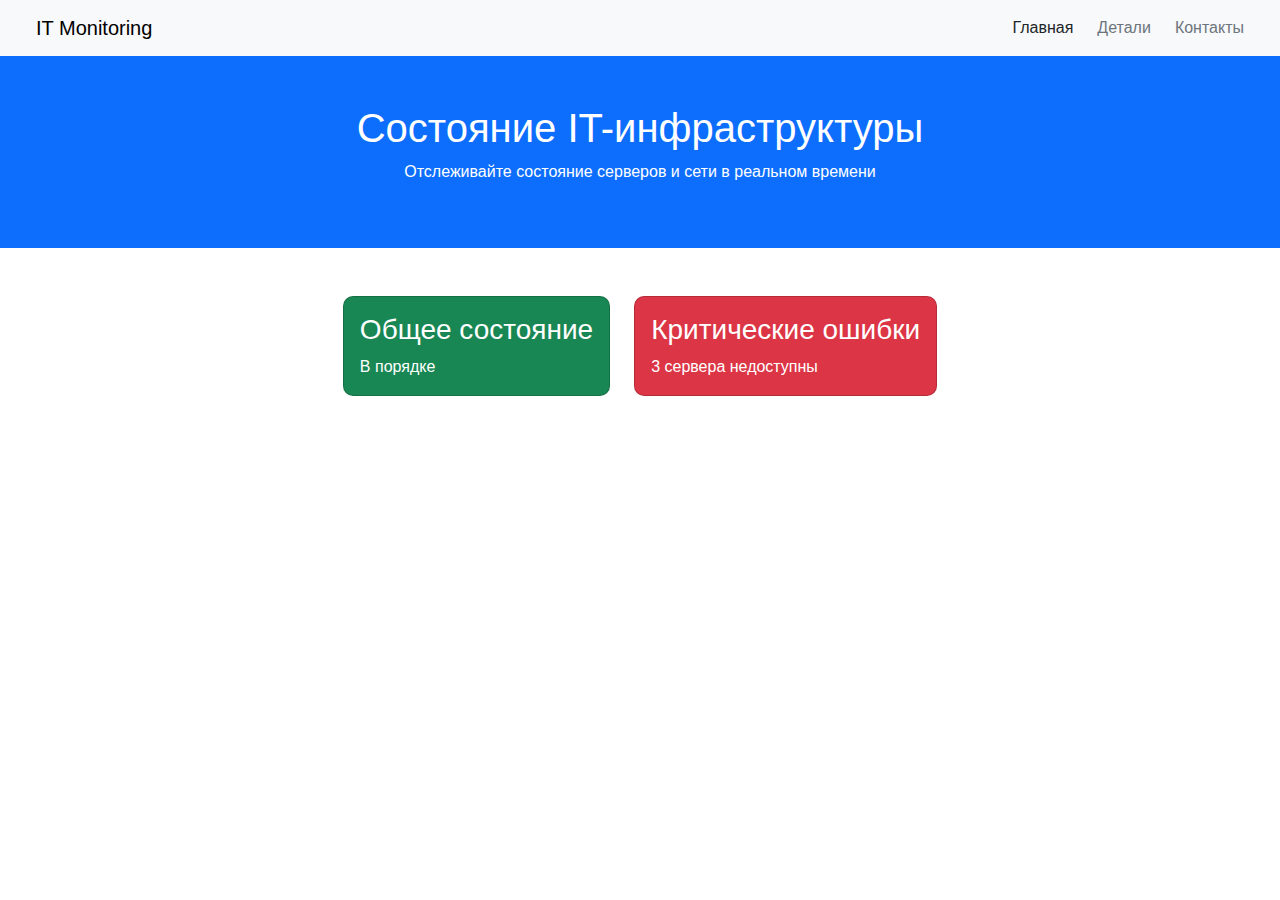
==== index.html @ 3ff17c2d "Initial commit" ====
<!doctype html>
<html lang="en">
<head>
    <meta charset="UTF-8">
    <meta name="viewport" content="width=device-width, initial-scale=1.0">
    <meta http-equiv="X-UA-Compatible" content="ie=edge">
    <link href="https://cdn.jsdelivr.net/npm/bootstrap@5.3.3/dist/css/bootstrap.min.css" rel="stylesheet" integrity="sha384-QWTKZyjpPEjISv5WaRU9OFeRpok6YctnYmDr5pNlyT2bRjXh0JMhjY6hW+ALEwIH" crossorigin="anonymous">
    <script src="https://cdn.jsdelivr.net/npm/bootstrap@5.3.3/dist/js/bootstrap.bundle.min.js" integrity="sha384-YvpcrYf0tY3lHB60NNkmXc5s9fDVZLESaAA55NDzOxhy9GkcIdslK1eN7N6jIeHz" crossorigin="anonymous"></script>
    <!--<link rel="stylesheet" href="./css/style.css">-->
    <title>IT Monitoring</title>
    <style>
        body {
            font-family: 'Rubik', sans-serif;
        }
    </style>
</head>
<body>
<nav class="navbar navbar-expand-lg navbar-light bg-light px-4">
    <div class="container-fluid">
        <span class="navbar-brand">IT Monitoring</span>
        <div class="d-flex gap-4">
            <a href="index.html" class="nav-link">Главная</a>
            <a href="details.html" class="nav-link text-secondary">Детали</a>
            <a href="contact.html" class="nav-link text-secondary">Контакты</a>
        </div>
    </div>
</nav>
<main>
    <div class="text-center bg-primary text-white py-5">
        <h1>Состояние IT-инфраструктуры</h1>
        <p>Отслеживайте состояние серверов и сети в реальном времени</p>
    </div>
    <div class="d-flex justify-content-center align-items-center gap-4 py-5 flex-column flex-sm-row">
        <div class="card text-white bg-success" style="border-radius: 10px;">
            <div class="card-body">
                <h3 class="card-title">Общее состояние</h3>
                <p class="card-text">В порядке</p>
            </div>
        </div>
        <div class="card text-white bg-danger" style="border-radius: 10px;">
            <div class="card-body">
                <h3 class="card-title secondary-">Критические ошибки</h3>
                <p class="card-text">3 сервера недоступны</p>
            </div>
        </div>
    </div>
</main>
</body>
</html>
---- css/style.css ----
*, p {
    margin: 0;
    font-family: 'Rubik', sans-serif;
}

nav {
    display: flex;
    justify-content: space-between;
    align-items: center;
    background-color: #f6f7f8;
    padding: 0 50px;
    height: 50px;
}

nav div {
    display: flex;
    justify-content: space-between;
    align-items: center;
    gap: 10px;
}

nav a {
    text-decoration: none;
    color: #626668;
    transition: .3s ease-in-out;
    padding: 10px;
    border-radius: 5px;
}

nav a:hover {
    background-color: #d0dae0;
    color: #000;
}

#header {
    display: flex;
    flex-direction: column;
    align-items: center;
    gap: 10px;
    width: 100%;
    text-align: center;
    background-color: #0d6dfb;
    color: #fff;
    padding: 50px 0;
}

#status {
    display: flex;
    justify-content: center;
    align-items: center;
    gap: 25px;
    padding: 50px 0;
}

.status-cards {
    color: #fff;
    width: 35vw;
    border-radius: 10px;
    padding: 20px;
}

#state {
    background-color: #198653;
}

#errors {
    background-color: #da3544;
}
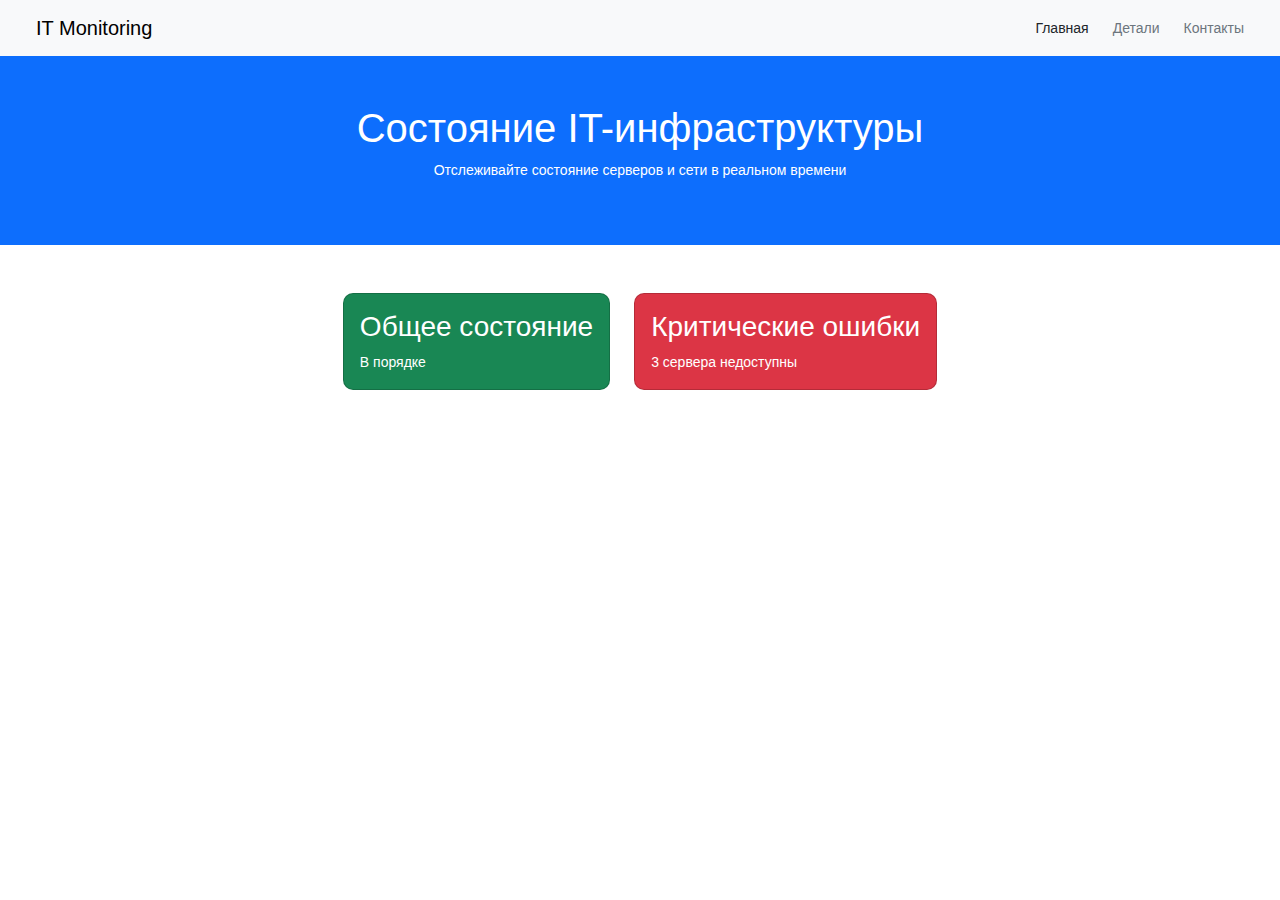
==== commit e350a811: "change font-size" ====
--- a/index.html
+++ b/index.html
@@ -11,6 +11,7 @@
     <style>
         body {
             font-family: 'Rubik', sans-serif;
+            font-size: 14px;
         }
     </style>
 </head>
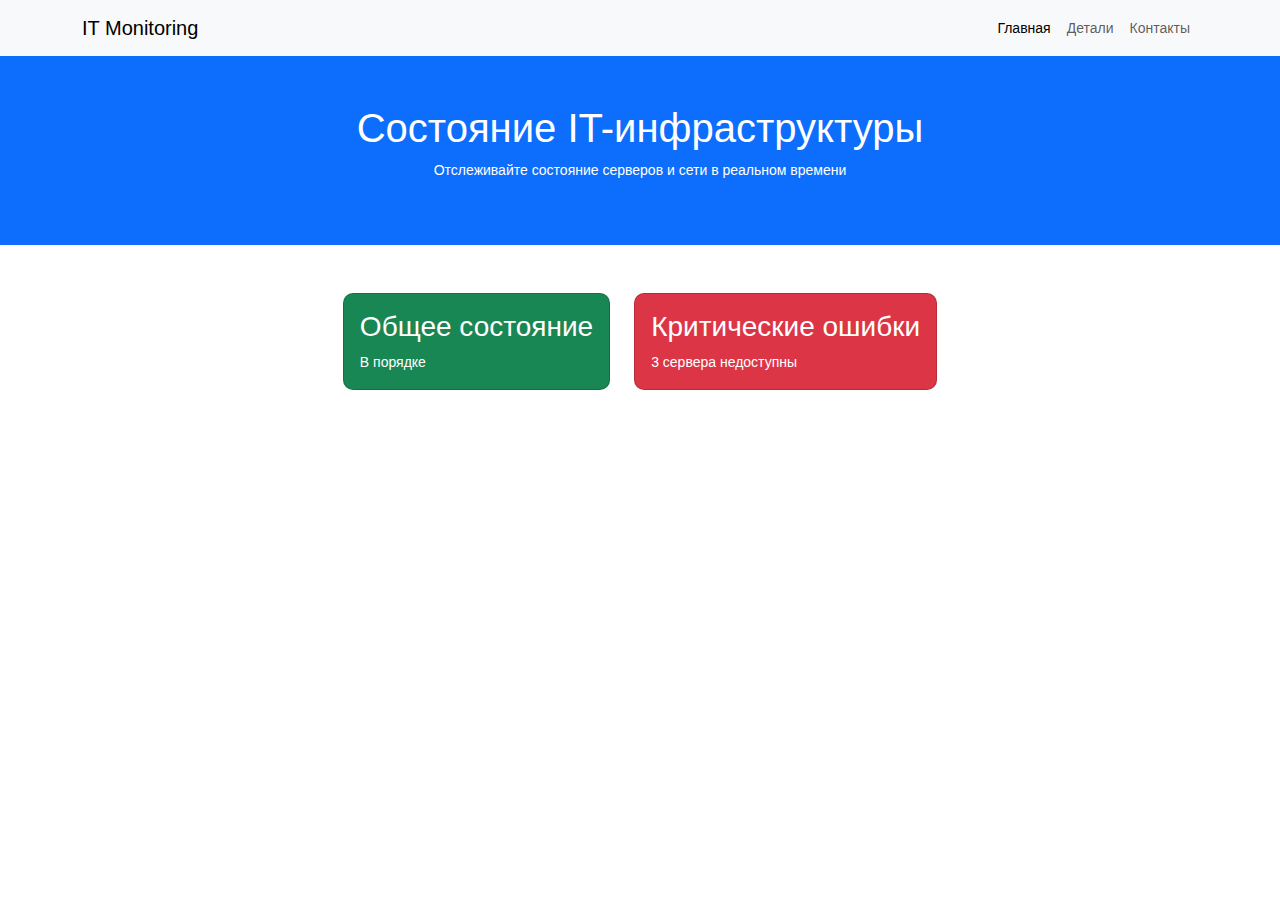
==== commit 3955f7f4: "massively updated details.html" ====
--- a/index.html
+++ b/index.html
@@ -16,13 +16,18 @@
     </style>
 </head>
 <body>
-<nav class="navbar navbar-expand-lg navbar-light bg-light px-4">
-    <div class="container-fluid">
-        <span class="navbar-brand">IT Monitoring</span>
-        <div class="d-flex gap-4">
-            <a href="index.html" class="nav-link">Главная</a>
-            <a href="details.html" class="nav-link text-secondary">Детали</a>
-            <a href="contact.html" class="nav-link text-secondary">Контакты</a>
+<nav class="navbar navbar-expand-lg navbar-light bg-light">
+    <div class="container">
+        <a class="navbar-brand" href="index.html">IT Monitoring</a>
+        <button class="navbar-toggler" type="button" data-bs-toggle="collapse" data-bs-target="#navbarNav">
+            <span class="navbar-toggler-icon"></span>
+        </button>
+        <div class="collapse navbar-collapse" id="navbarNav">
+            <ul class="navbar-nav ms-auto">
+                <li class="nav-item"><a class="nav-link active" href="index.html">Главная</a></li>
+                <li class="nav-item"><a class="nav-link" href="details.html">Детали</a></li>
+                <li class="nav-item"><a class="nav-link" href="contact.html">Контакты</a></li>
+            </ul>
         </div>
     </div>
 </nav>
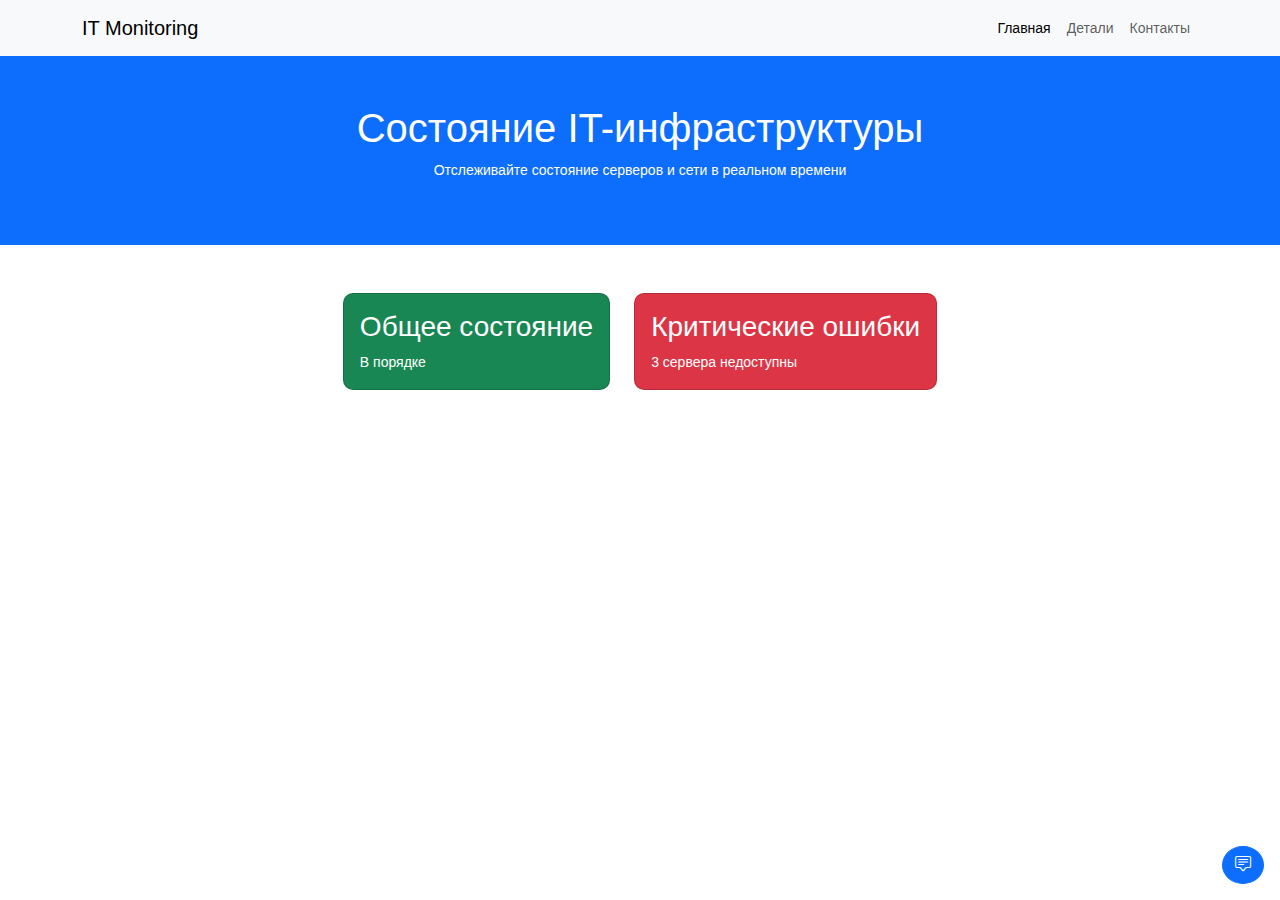
==== commit 05abc14e: "all inclusive" ====
--- a/index.html
+++ b/index.html
@@ -4,14 +4,47 @@
     <meta charset="UTF-8">
     <meta name="viewport" content="width=device-width, initial-scale=1.0">
     <meta http-equiv="X-UA-Compatible" content="ie=edge">
-    <link href="https://cdn.jsdelivr.net/npm/bootstrap@5.3.3/dist/css/bootstrap.min.css" rel="stylesheet" integrity="sha384-QWTKZyjpPEjISv5WaRU9OFeRpok6YctnYmDr5pNlyT2bRjXh0JMhjY6hW+ALEwIH" crossorigin="anonymous">
-    <script src="https://cdn.jsdelivr.net/npm/bootstrap@5.3.3/dist/js/bootstrap.bundle.min.js" integrity="sha384-YvpcrYf0tY3lHB60NNkmXc5s9fDVZLESaAA55NDzOxhy9GkcIdslK1eN7N6jIeHz" crossorigin="anonymous"></script>
+    <link href="https://cdn.jsdelivr.net/npm/bootstrap@5.3.3/dist/css/bootstrap.min.css" rel="stylesheet"
+          integrity="sha384-QWTKZyjpPEjISv5WaRU9OFeRpok6YctnYmDr5pNlyT2bRjXh0JMhjY6hW+ALEwIH" crossorigin="anonymous">
+    <script src="https://cdn.jsdelivr.net/npm/bootstrap@5.3.3/dist/js/bootstrap.bundle.min.js"
+            integrity="sha384-YvpcrYf0tY3lHB60NNkmXc5s9fDVZLESaAA55NDzOxhy9GkcIdslK1eN7N6jIeHz"
+            crossorigin="anonymous"></script>
+    <link rel="stylesheet" href="https://cdn.jsdelivr.net/npm/bootstrap-icons@1.10.5/font/bootstrap-icons.css">
     <!--<link rel="stylesheet" href="./css/style.css">-->
     <title>IT Monitoring</title>
     <style>
         body {
             font-family: 'Rubik', sans-serif;
             font-size: 14px;
+        }
+
+        .chat-message {
+            margin-bottom: 10px;
+        }
+
+        .chat-message.agent {
+            text-align: left;
+        }
+
+        .chat-message.user {
+            text-align: right;
+        }
+
+        .chat-message p {
+            background-color: #f1f1f1;
+            padding: 8px;
+            border-radius: 5px;
+            display: inline-block;
+            max-width: 80%;
+        }
+
+        .chat-message.agent p {
+            background-color: #e1e1e1;
+        }
+
+        .chat-message.user p {
+            background-color: #007bff;
+            color: white;
         }
     </style>
 </head>
@@ -50,6 +83,72 @@
             </div>
         </div>
     </div>
+    <!-- Live Chat Widget -->
+    <div id="chatWidget" class="position-fixed bottom-0 end-0 p-3">
+        <!-- Chat Toggle Button -->
+        <button class="btn btn-primary rounded-circle" onclick="toggleChatWindow()" data-bs-toggle="tooltip"
+                title="Чат с поддержкой">
+            <i class="bi bi-chat-square-text"></i>
+        </button>
+
+        <!-- Chat Window -->
+        <div id="chatWindow" class="card" style="width: 300px; display: none;">
+            <div class="card-header d-flex justify-content-between align-items-center">
+                <span>Поддержка</span>
+                <button class="btn-close" onclick="toggleChatWindow()"></button>
+            </div>
+            <div id="chatMessages" class="card-body" style="height: 200px; overflow-y: scroll;">
+                <!-- Messages will appear here -->
+            </div>
+            <div class="card-footer">
+                <div class="input-group">
+                    <input type="text" id="chatInput" class="form-control" placeholder="Напишите сообщение..."
+                           onclick="sendMessage()">
+                    <button class="btn btn-primary" onclick="sendMessage()">Отправить</button>
+                </div>
+            </div>
+        </div>
+    </div>
 </main>
+<script>
+    // Function to toggle the chat window
+    function toggleChatWindow() {
+        const chatWindow = document.getElementById("chatWindow");
+        chatWindow.style.display = chatWindow.style.display === "none" ? "block" : "none";
+    }
+
+    // Function to send a message
+    function sendMessage() {
+        const input = document.getElementById("chatInput");
+        if (input.value.trim() === "") return;
+
+        const message = input.value;
+        const chatMessages = document.getElementById("chatMessages");
+
+        // Display user message
+        const userMessage = document.createElement("div");
+        userMessage.classList.add("chat-message", "user");
+        userMessage.innerHTML = `<p>${message}</p>`;
+        chatMessages.appendChild(userMessage);
+
+        // Simulate agent response after a delay
+        setTimeout(() => {
+            const agentMessage = document.createElement("div");
+            agentMessage.classList.add("chat-message", "agent");
+            agentMessage.innerHTML = `<p>Здравствуйте! Как я могу помочь?</p>`;
+            chatMessages.appendChild(agentMessage);
+
+            // Scroll to the bottom of the chat window
+            chatMessages.scrollTop = chatMessages.scrollHeight;
+        }, 1000);
+
+        // Clear input
+        input.value = "";
+        input.focus();
+
+        // Scroll to the bottom
+        chatMessages.scrollTop = chatMessages.scrollHeight;
+    }
+</script>
 </body>
 </html>
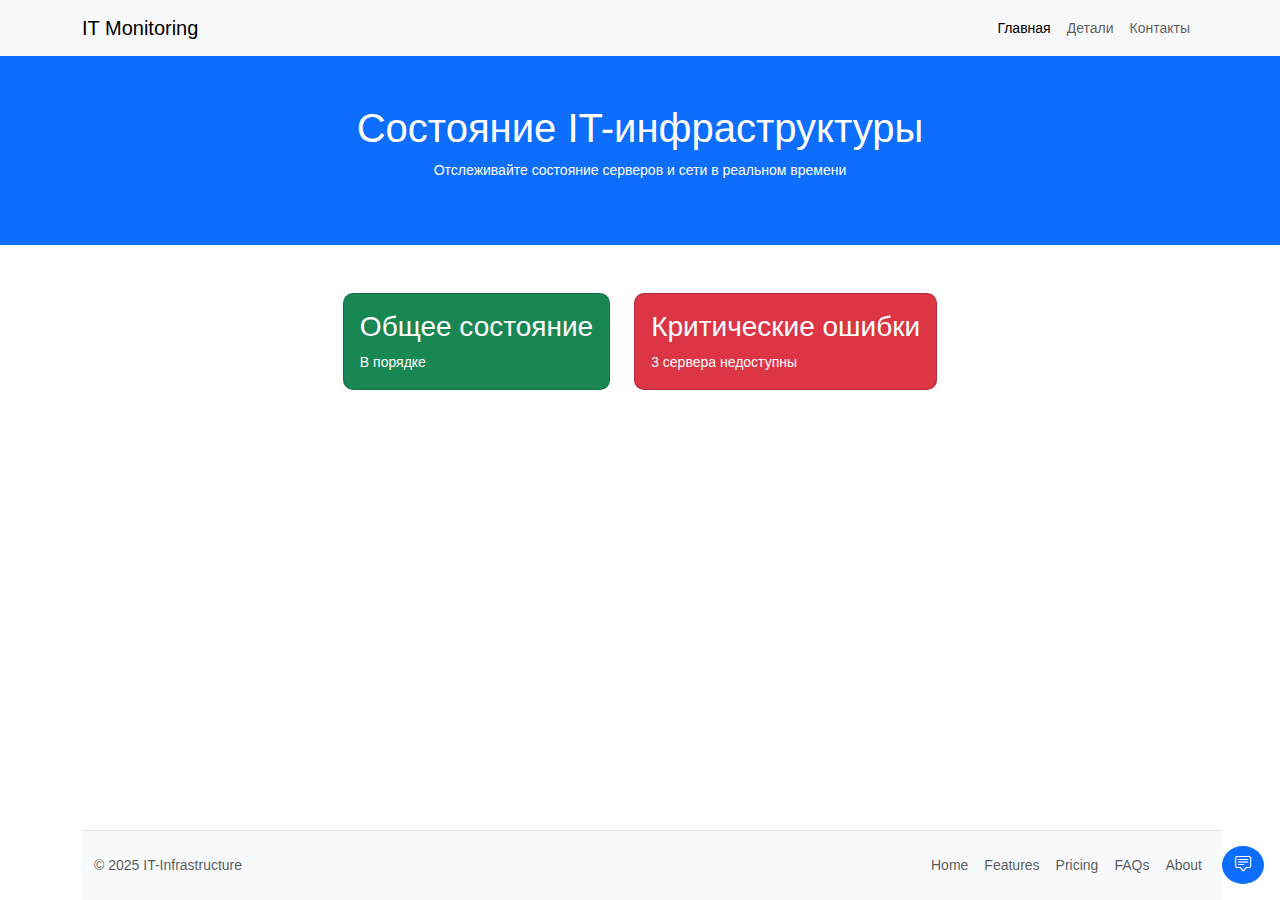
==== commit ac740bea: "add footer" ====
--- a/index.html
+++ b/index.html
@@ -84,7 +84,7 @@
         </div>
     </div>
     <!-- Live Chat Widget -->
-    <div id="chatWidget" class="position-fixed bottom-0 end-0 p-3">
+    <div id="chatWidget" class="position-fixed bottom-0 end-0 p-3 z-1">
         <!-- Chat Toggle Button -->
         <button class="btn btn-primary rounded-circle" onclick="toggleChatWindow()" data-bs-toggle="tooltip"
                 title="Чат с поддержкой">
@@ -110,6 +110,23 @@
         </div>
     </div>
 </main>
+<div class="container">
+    <footer class="d-flex flex-wrap justify-content-between align-items-center py-3 border-top position-fixed bottom-0 w-100 bg-light container">
+        <p class="col-md-4 mb-0 text-muted">© 2025 IT-Infrastructure</p>
+
+        <a href="/" class="col-md-4 d-flex align-items-center justify-content-center mb-3 mb-md-0 me-md-auto link-dark text-decoration-none">
+            <svg class="bi me-2" width="40" height="32"><use xlink:href="#bootstrap"></use></svg>
+        </a>
+
+        <ul class="nav col-md-4 justify-content-end">
+            <li class="nav-item"><a href="#" class="nav-link px-2 text-muted">Home</a></li>
+            <li class="nav-item"><a href="#" class="nav-link px-2 text-muted">Features</a></li>
+            <li class="nav-item"><a href="#" class="nav-link px-2 text-muted">Pricing</a></li>
+            <li class="nav-item"><a href="#" class="nav-link px-2 text-muted">FAQs</a></li>
+            <li class="nav-item"><a href="#" class="nav-link px-2 text-muted">About</a></li>
+        </ul>
+    </footer>
+</div>
 <script>
     // Function to toggle the chat window
     function toggleChatWindow() {
